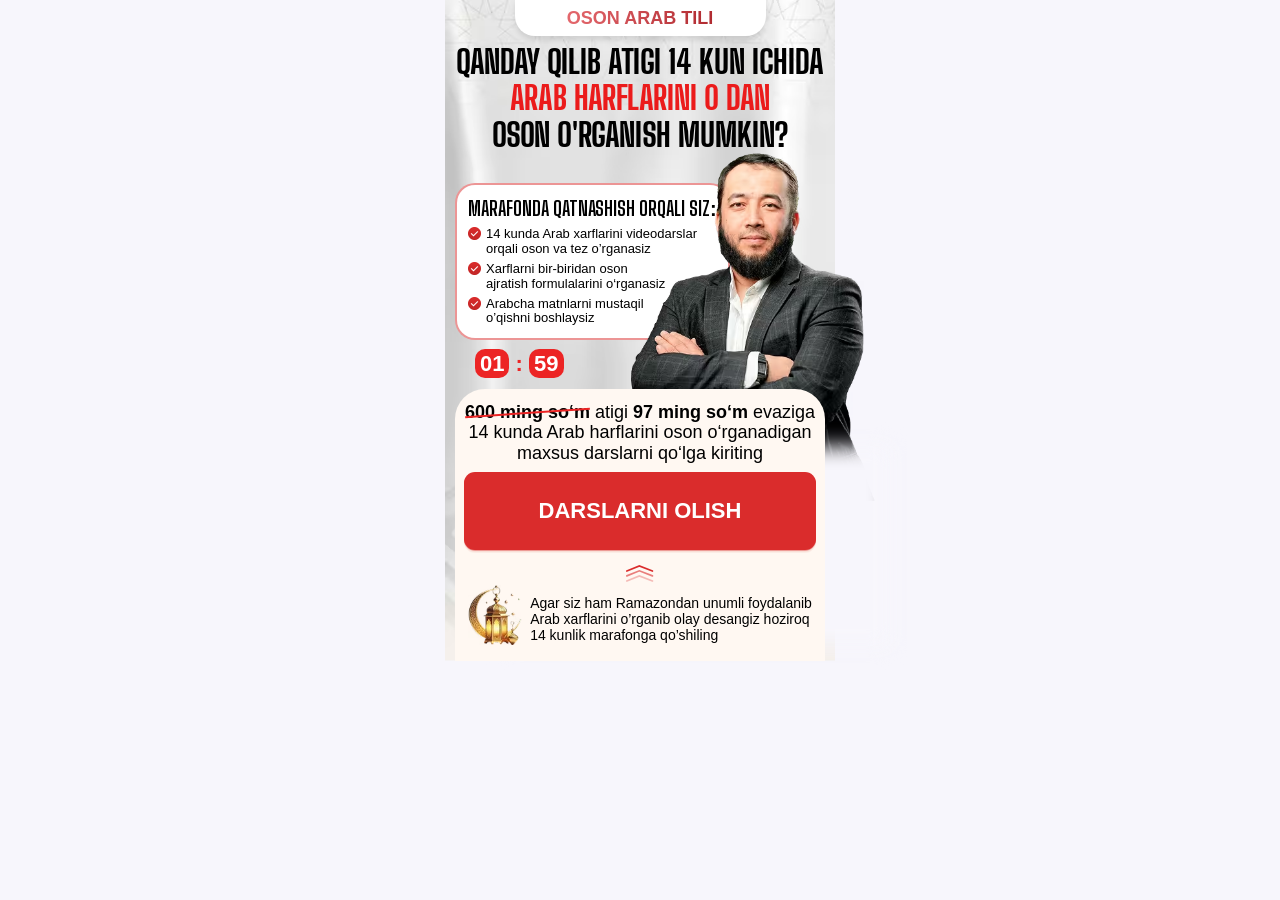
==== index.html @ e91a9e58 "push" ====
<!DOCTYPE html>
<html lang="uz">

<head>
    <meta charset="UTF-8">
    <meta name="viewport" content="width=device-width, initial-scale=1.0">
    <title>Arab tili</title>
    <style>
       * {margin: 0;padding: 0;box-sizing: border-box;}html, body {overflow-x: hidden;}body {background-color: #F7F6FC;}.hero {padding-bottom: 16px;}.hero__container {max-width: 390px;margin: 0 auto;padding: 0 10px;position: relative;background-image: url(./images/bg.avif);background-repeat: no-repeat;background-size: cover;}.hero__top {display: flex;align-items: center;justify-content: center;background-color: white;box-shadow: 0px 4px 5px 0px #0000001A;border-bottom-right-radius: 20px;border-bottom-left-radius: 20px;max-width: 251px;width: 100%;margin-left: auto;margin-right: auto;margin-bottom: 8px;padding: 9px 0;}.hero__top p {font-family: Helvetica, sans-serif;font-weight: 700;font-size: 18px;line-height: 100%;text-align: center;text-transform: uppercase;background: linear-gradient(90deg, #E4686D 0%, #B02A30 100%);-webkit-background-clip: text;-webkit-text-fill-color: transparent;background-clip: text;color: transparent;}.hero__title {font-family: "Big Shoulders Display", sans-serif;font-weight: 800;font-size: clamp(26px, 8vw, 32px);line-height: 114%;text-align: center;text-transform: uppercase;margin-bottom: 30px;}.hero__title span {color: #EB1B1B;}.hero__row {border: 2px solid #DA2C2C80;max-width: 275px;width: 100%;background-color: white;border-radius: 20px;padding: 13px 0 12px 11px;margin-bottom: 11px;}.hero__row-title {font-family: "Big Shoulders Display", sans-serif;font-weight: 700;font-size: clamp(18px, 5.5vw, 20px);line-height: 105%;text-transform: uppercase;margin-bottom: 8px;}.hero__nav {display: flex;flex-direction: column;gap: 5px;}.hero__item {display: flex;align-items: start;gap: 5px;}.hero__item p {font-family: Helvetica, sans-serif;font-weight: 400;font-size: clamp(11px, 3vw, 13px);line-height: 114%;vertical-align: middle;}.timer {font-family: Helvetica, sans-serif;font-weight: 700;font-size: 22px;line-height: 120%;color: white;margin-left: 20px;margin-bottom: 11px;}.timer span {background-color: #EC2424;padding: 2px 5px;border-radius: 10px;}.timer spans {color: #EC2424;border-radius: 3px;}.hero__images {position: absolute;top: 150px;right: -40px;}.gradient {background: linear-gradient(to right, #F7F6FC, #F7F6FC);width: 390px;height: 200px;position: absolute;right: -55px;bottom: 15px;filter: blur(10px);}.hero__box {position: relative;z-index: 2;width: 390;border-top-left-radius: 30px;border-top-right-radius: 30px;background-color: #FFF8F2;padding: 13px 0 16px 0;}.hero__box p {font-family: Helvetica, sans-serif;font-weight: 400;font-size: clamp(15px, 4.3vw, 18px);line-height: 114%;text-align: center;margin-bottom: 9px;}.hero__box p span {font-weight: 700;position: relative;}.hero__box p span::after {content: "";position: absolute;left: 0;top: 50%;width: 100%;height: 1.5px;background: #EC2424;transform: rotate(-4deg);}.hero__btn {width: 100%;background-color: #DA2C2C;box-shadow: 7.36px 7.36px 29.45px 0px #FFFFFF4D inset;box-shadow: -7.36px -7.36px 29.45px 0px #FFFFFF4D inset;box-shadow: 0px 0.74px 0px 0px #DA2C2C80, 0px 2px 0px 0px #F0A69B33, 0px 3px 0px 0px #DA8B7F1A;border: none;cursor: pointer;padding: 28px 0;font-family: Helvetica, sans-serif;font-weight: 700;font-size: clamp(21px, 6vw, 22px);line-height: 100%;text-align: center;text-transform: uppercase;color: white;border-radius: 11px;position: relative;z-index: 1;margin: 0 auto;display: flex;align-items: center;justify-content: center;max-width: clamp(280px, 87vw, 352px);}.hero__arrow {margin-bottom: 3px;margin-top: 15px;margin-left: auto;margin-right: auto;display: flex;}.hero__gift {display: flex;align-items: center;justify-content: center;gap: 8px;}.hero__gift p {font-family: Helvetica, sans-serif;font-weight: 400;font-size: clamp(11.8px, 3.6vw, 14px);line-height: 114%;margin-bottom: -10px;text-align: start;}@media (max-width:400px) {.hero__images {right: -50px;}.hero__row {padding: 10px 0 10px 10px;}}@media (max-width:340px) {.hero__images {right: -71px;top: 139px;}}
    </style>
    <link rel="stylesheet" href="./css/main.css" media="print" onload="this.media='all'" />
    <noscript>
        <link rel="stylesheet" href="./css/main.css" />
    </noscript>
</head>

<body>
    <section class="hero">
        <div class="hero__container">
            <div class="hero__top">
                <p>Oson Arab tili</p>
            </div>

            <h1 class="hero__title">Qanday qilib atigi 14 kun ichida <br>
                <span>arab harflarini 0 dan</span> <br>
                oson o'rganish mumkin?
            </h1>

            <div class="hero__info">
                <div class="hero__row">
                    <h2 class="hero__row-title">Marafonda qatnashish orqali siz:</h2>
                    <ul class="hero__nav">
                        <li class="hero__item">
                            <img src="./images/verfiy.png" loading="lazy" decoding="async" width="13" height="13"
                                alt="verfiy">
                            <p>14 kunda Arab xarflarini videodarslar <br> orqali oson va tez o’rganasiz</p>
                        </li>
                        <li class="hero__item">
                            <img src="./images/verfiy.png" loading="lazy" decoding="async" width="13" height="13"
                                alt="verfiy">
                            <p>Xarflarni bir-biridan oson <br> ajratish formulalarini o‘rganasiz</p>
                        </li>
                        <li class="hero__item">
                            <img src="./images/verfiy.png" loading="lazy" decoding="async" width="13" height="13"
                                alt="verfiy">
                            <p>Arabcha matnlarni mustaqil <br> o’qishni boshlaysiz</p>
                        </li>
                    </ul>
                </div>
                <div class="timer" id="timer">
                    <span id="minutes">02</span>
                    <spans>:</spans>
                    <span id="seconds">00</span>
                </div>

                <img class="hero__images" src="./images/speaker.avif" loading="lazy" decoding="async" width="249"
                    height="356" alt="speaker">

                <div class="gradient"></div>
            </div>

            <div class="hero__box">
                <p><span>600 ming so‘m</span> atigi <b>97 ming so‘m</b> evaziga <br> 14 kunda Arab harflarini oson
                    o‘rganadigan <br> maxsus darslarni qo‘lga kiriting</p>
                <button class="hero__btn registerBtn">Darslarni olish</button>

                <img class="hero__arrow" src="./images/arrow.svg" loading="lazy" decoding="async" width="30" height="17"
                    alt="arrow">

                <div class="hero__gift">
                    <img src="./images/gift.avif" loading="lazy" decoding="async" width="54" height="60" alt="gift">
                    <p>Agar siz ham Ramazondan unumli foydalanib <br> Arab xarflarini o’rganib olay desangiz hoziroq
                        <br> 14 kunlik marafonga qo’shiling
                    </p>
                </div>
            </div>
        </div>
    </section>


    <!-- Modal -->
    <div id="registrationModal" class="homeModal" style="display: none">
        <div class="homeModalOverlay"></div>
        <div class="homeFormContainer">
            <button class="closeButton" id="closeModalBtn" aria-label="Modalni yopish" title="Yopish">
                <svg xmlns="http://www.w3.org/2000/svg" width="16" height="16" viewBox="0 0 12 12" fill="none">
                    <path d="M1 11L11 1M1 1.00001L11 11" stroke="currentColor" stroke-width="1.5"
                        stroke-linecap="round" />
                </svg>
            </button>
            <div class="homeFormTop">
                <h1 class="homeFormTopTitle">
                    Bepul qatnashish uchun ma'lumotlaringizni kiriting!
                </h1>
            </div>
            <form id="registrationForm" name="contact-form">
                <!-- ISM -->
                <div class="HomeFormRow">
                    <label class="HomeFormRowLabel" for="name">Ismingiz:</label>
                    <input class="HomeFormRowInput" type="text" id="name" name="name" placeholder="Ismingizni kiriting"
                        autocomplete="name" />
                    <p class="homeFormErrorText" id="nameError" style="display: none">
                        ❌ Ismingizni kiriting!
                    </p>
                </div>

                <!-- TELEFON -->
                <div class="HomeFormRow">
                    <label class="HomeFormRowLabel" for="phone">Telefon raqamingiz:</label>

                    <div class="phone-input-container">
                        <!-- LEFT: country -->
                        <button type="button" class="selected-country" id="selectedCountry">
                            <span class="selected-flag" id="selectedCountryFlag">🇺🇿</span>

                            <svg id="dropdownIcon" xmlns="http://www.w3.org/2000/svg" width="16" height="16"
                                viewBox="0 0 24 24" fill="none" stroke="currentColor" stroke-width="2"
                                stroke-linecap="round" stroke-linejoin="round">
                                <polyline points="6 9 12 15 18 9"></polyline>
                            </svg>
                            <span class="selected-code" id="selectedCountryCodeText">+998</span>
                        </button>

                        <!-- dropdown -->
                        <div class="country-dropdown" id="countryDropdown" style="display:none"></div>

                        <!-- RIGHT: phone input (number span inside) -->
                        <div class="phone-field">
                            <input class="HomeFormRowInput phone-input" type="tel" id="phone" name="phone"
                                inputmode="numeric" placeholder="88 888 88 88" autocomplete="tel"
                                style="border: none; background-color: transparent;padding-left: 5px;" />
                        </div>
                    </div>

                    <p class="homeFormErrorText" id="phoneError" style="display:none">
                        ❌ Telefon raqam mos emas!
                    </p>
                </div>

                <button type="submit" class="HomeFormBtn" id="submitBtn">
                    DAVOM ETISH
                </button>
            </form>

        </div>
    </div>

    <script defer src="./js/phoneFormatter.js"></script>
    <script defer src="./js/app.js"></script>
</body>

</html>
---- css/main.css ----
@font-face {font-family: Big Shoulders Display;src: url(../font/BigShouldersDisplay-Bold-subset-AZ-09-punct.woff2);font-display: swap;font-weight: 700;}@font-face {font-family: Big Shoulders Display;src: url(../font/BigShouldersDisplay-ExtraBold-subset-v3.woff2);font-display: swap;font-weight: 800;}.homeModal, .homeModalOverlay {position: fixed;top: 0;height: 100vh;width: 100%;left: 0;}.homeModal {z-index: 30;justify-content: center;align-items: center;display: flex;}.homeModalOverlay {background-color: rgba(0, 0, 0, 0.3);backdrop-filter: blur(5px);}.homeFormContainer {position: relative;z-index: 30;background-color: #fff;color: #000;border-radius: 8px;padding: 20px 40px 40px;width: 100%;max-width: 520px;box-shadow: 0 4px 12px rgba(0, 0, 0, 0.1);margin: 0 20px;position: fixed;top: 50%;left: 50%;transform: translate(-50%, -50%);}.homeFormTop {display: flex;justify-content: space-between;}.homeFormTopTitle {font-family: Inter, sans-serif;font-size: clamp(21px, 6.6vw, 24px);margin: 0 0 20px;color: #000;font-weight: 600;text-align: center;margin-left: auto;margin-right: auto;}.closeButton {background: 0 0;border: none;cursor: pointer;padding: 4px;justify-content: center;align-items: center;display: flex;position: absolute;top: 20px;right: 20px;color: #000;}.homeFormErrorText {color: #e53e3e;margin-bottom: 12px;font-size: 14px;font-family: system-ui, -apple-system, BlinkMacSystemFont, "Segoe UI", sans-serif;padding-top: 5px;padding-bottom: 5px;}.HomeFormRowInput, .HomeFormRowLabel {font-family: system-ui, -apple-system, BlinkMacSystemFont, "Segoe UI", sans-serif;font-size: 18px;}.HomeFormRow {margin-bottom: 20px;}.HomeFormRowLabel {display: block;margin-bottom: 6px;color: #000;}.HomeFormRowInput {width: 100%;padding: 10px 16px;border: 1px solid #c9c9c9;min-height: 48px;background-color: #f3f7f8;border-radius: 6px;font-weight: 400;outline: 0;height: 50px;transition: border-color 0.2s;}.HomeFormRowInput:focus {border-color: #DA2C2C;}.HomeFormRowInput::placeholder {color: #aaa;}.HomeFormBtn {font-family: sans-serif;height: 60px;width: 100%;cursor: pointer;border-radius: 10px;transition: 0.3s;background-color: #DA2C2C;font-weight: 700;font-size: 28px;color: white;text-transform: uppercase;border: none;position: relative;display: flex;align-items: center;justify-content: center;}.phone-input-container {display: flex;align-items: center;position: relative;border: 1px solid #c9c9c9;background-color: transparent;border-radius: 6px;}.phone-input-container:focus {border-color: #e71f1f;}.selected-code {display: flex;margin-left: 10px;}.country-selector {position: relative;margin-right: 10px;}.selected-country {display: flex;align-items: center;padding: 10px;padding-right: 0;border-radius: 6px;cursor: pointer;min-height: 50px;font-family: sans-serif !important;font-size: 18px;font-weight: 400 !important;min-width: max-content;border: none;background-color: transparent;}.country-dropdown {position: absolute;top: 110%;left: 0;width: 100%;background-color: #fff;border: 1px solid #c9c9c9;border-radius: 6px;box-shadow: 0 4px 12px rgba(0, 0, 0, 0.1);z-index: 40;max-height: 200px;overflow-y: auto;font-family: sans-serif !important;font-weight: 400 !important;}.country-option {display: flex;justify-content: space-between;align-items: center;padding: 10px;cursor: pointer;font-family: sans-serif;font-weight: 400 !important;}.country-option:hover {background-color: #f3f7f8;}.country-option.selected {background-color: #e6f0fa;}@media screen and (max-width: 768px) {.homeFormContainer {max-width: 100%;padding: 80px 20px 20px;margin: 0;border-radius: 6px;height: 100vh;}.homeFormTopTitle {text-align: center;max-width: 408px;margin-left: auto;margin-right: auto;font-weight: 700;margin-bottom: 15px;}.homeFormTop {flex-direction: column;align-items: flex-start;}.closeButton {width: 100%;height: 50px;background-color: #000;color: #fff;padding-right: 20px;top: 0;left: 0;justify-content: end;}.homeFormErrorText {font-size: 12px;margin-bottom: 8px;}.HomeFormRowLabel {margin-bottom: 6px;}.HomeFormRowInput {padding: 0 12px;min-height: 40px;background-color: transparent;}.HomeFormRowInput::placeholder {color: #a3a3a3;}.HomeFormBtn {font-size: 18px;font-weight: 700;margin-top: 24px;}}@media screen and (max-width: 480px) {.homeFormContainer {max-width: 100%;padding: 80px 20px 20px;margin: 0;border-radius: 6px;height: 100vh;}.homeFormTopTitle {text-align: center;margin: 0 auto 15px;}.homeFormErrorText {font-size: 12px;margin-bottom: 8px;}.HomeFormRowLabel {margin-bottom: 6px;}.HomeFormRowInput {padding: 0 12px;min-height: 40px;background-color: transparent;border-radius: 10px;}.HomeFormRowInput::placeholder {color: #a3a3a3;}.HomeFormBtn {font-size: 16px;padding: 10px 0;margin-top: 24px;height: 50px;}}
---- css/main.css ----
@font-face {font-family: Big Shoulders Display;src: url(../font/BigShouldersDisplay-Bold-subset-AZ-09-punct.woff2);font-display: swap;font-weight: 700;}@font-face {font-family: Big Shoulders Display;src: url(../font/BigShouldersDisplay-ExtraBold-subset-v3.woff2);font-display: swap;font-weight: 800;}.homeModal, .homeModalOverlay {position: fixed;top: 0;height: 100vh;width: 100%;left: 0;}.homeModal {z-index: 30;justify-content: center;align-items: center;display: flex;}.homeModalOverlay {background-color: rgba(0, 0, 0, 0.3);backdrop-filter: blur(5px);}.homeFormContainer {position: relative;z-index: 30;background-color: #fff;color: #000;border-radius: 8px;padding: 20px 40px 40px;width: 100%;max-width: 520px;box-shadow: 0 4px 12px rgba(0, 0, 0, 0.1);margin: 0 20px;position: fixed;top: 50%;left: 50%;transform: translate(-50%, -50%);}.homeFormTop {display: flex;justify-content: space-between;}.homeFormTopTitle {font-family: Inter, sans-serif;font-size: clamp(21px, 6.6vw, 24px);margin: 0 0 20px;color: #000;font-weight: 600;text-align: center;margin-left: auto;margin-right: auto;}.closeButton {background: 0 0;border: none;cursor: pointer;padding: 4px;justify-content: center;align-items: center;display: flex;position: absolute;top: 20px;right: 20px;color: #000;}.homeFormErrorText {color: #e53e3e;margin-bottom: 12px;font-size: 14px;font-family: system-ui, -apple-system, BlinkMacSystemFont, "Segoe UI", sans-serif;padding-top: 5px;padding-bottom: 5px;}.HomeFormRowInput, .HomeFormRowLabel {font-family: system-ui, -apple-system, BlinkMacSystemFont, "Segoe UI", sans-serif;font-size: 18px;}.HomeFormRow {margin-bottom: 20px;}.HomeFormRowLabel {display: block;margin-bottom: 6px;color: #000;}.HomeFormRowInput {width: 100%;padding: 10px 16px;border: 1px solid #c9c9c9;min-height: 48px;background-color: #f3f7f8;border-radius: 6px;font-weight: 400;outline: 0;height: 50px;transition: border-color 0.2s;}.HomeFormRowInput:focus {border-color: #DA2C2C;}.HomeFormRowInput::placeholder {color: #aaa;}.HomeFormBtn {font-family: sans-serif;height: 60px;width: 100%;cursor: pointer;border-radius: 10px;transition: 0.3s;background-color: #DA2C2C;font-weight: 700;font-size: 28px;color: white;text-transform: uppercase;border: none;position: relative;display: flex;align-items: center;justify-content: center;}.phone-input-container {display: flex;align-items: center;position: relative;border: 1px solid #c9c9c9;background-color: transparent;border-radius: 6px;}.phone-input-container:focus {border-color: #e71f1f;}.selected-code {display: flex;margin-left: 10px;}.country-selector {position: relative;margin-right: 10px;}.selected-country {display: flex;align-items: center;padding: 10px;padding-right: 0;border-radius: 6px;cursor: pointer;min-height: 50px;font-family: sans-serif !important;font-size: 18px;font-weight: 400 !important;min-width: max-content;border: none;background-color: transparent;}.country-dropdown {position: absolute;top: 110%;left: 0;width: 100%;background-color: #fff;border: 1px solid #c9c9c9;border-radius: 6px;box-shadow: 0 4px 12px rgba(0, 0, 0, 0.1);z-index: 40;max-height: 200px;overflow-y: auto;font-family: sans-serif !important;font-weight: 400 !important;}.country-option {display: flex;justify-content: space-between;align-items: center;padding: 10px;cursor: pointer;font-family: sans-serif;font-weight: 400 !important;}.country-option:hover {background-color: #f3f7f8;}.country-option.selected {background-color: #e6f0fa;}@media screen and (max-width: 768px) {.homeFormContainer {max-width: 100%;padding: 80px 20px 20px;margin: 0;border-radius: 6px;height: 100vh;}.homeFormTopTitle {text-align: center;max-width: 408px;margin-left: auto;margin-right: auto;font-weight: 700;margin-bottom: 15px;}.homeFormTop {flex-direction: column;align-items: flex-start;}.closeButton {width: 100%;height: 50px;background-color: #000;color: #fff;padding-right: 20px;top: 0;left: 0;justify-content: end;}.homeFormErrorText {font-size: 12px;margin-bottom: 8px;}.HomeFormRowLabel {margin-bottom: 6px;}.HomeFormRowInput {padding: 0 12px;min-height: 40px;background-color: transparent;}.HomeFormRowInput::placeholder {color: #a3a3a3;}.HomeFormBtn {font-size: 18px;font-weight: 700;margin-top: 24px;}}@media screen and (max-width: 480px) {.homeFormContainer {max-width: 100%;padding: 80px 20px 20px;margin: 0;border-radius: 6px;height: 100vh;}.homeFormTopTitle {text-align: center;margin: 0 auto 15px;}.homeFormErrorText {font-size: 12px;margin-bottom: 8px;}.HomeFormRowLabel {margin-bottom: 6px;}.HomeFormRowInput {padding: 0 12px;min-height: 40px;background-color: transparent;border-radius: 10px;}.HomeFormRowInput::placeholder {color: #a3a3a3;}.HomeFormBtn {font-size: 16px;padding: 10px 0;margin-top: 24px;height: 50px;}}
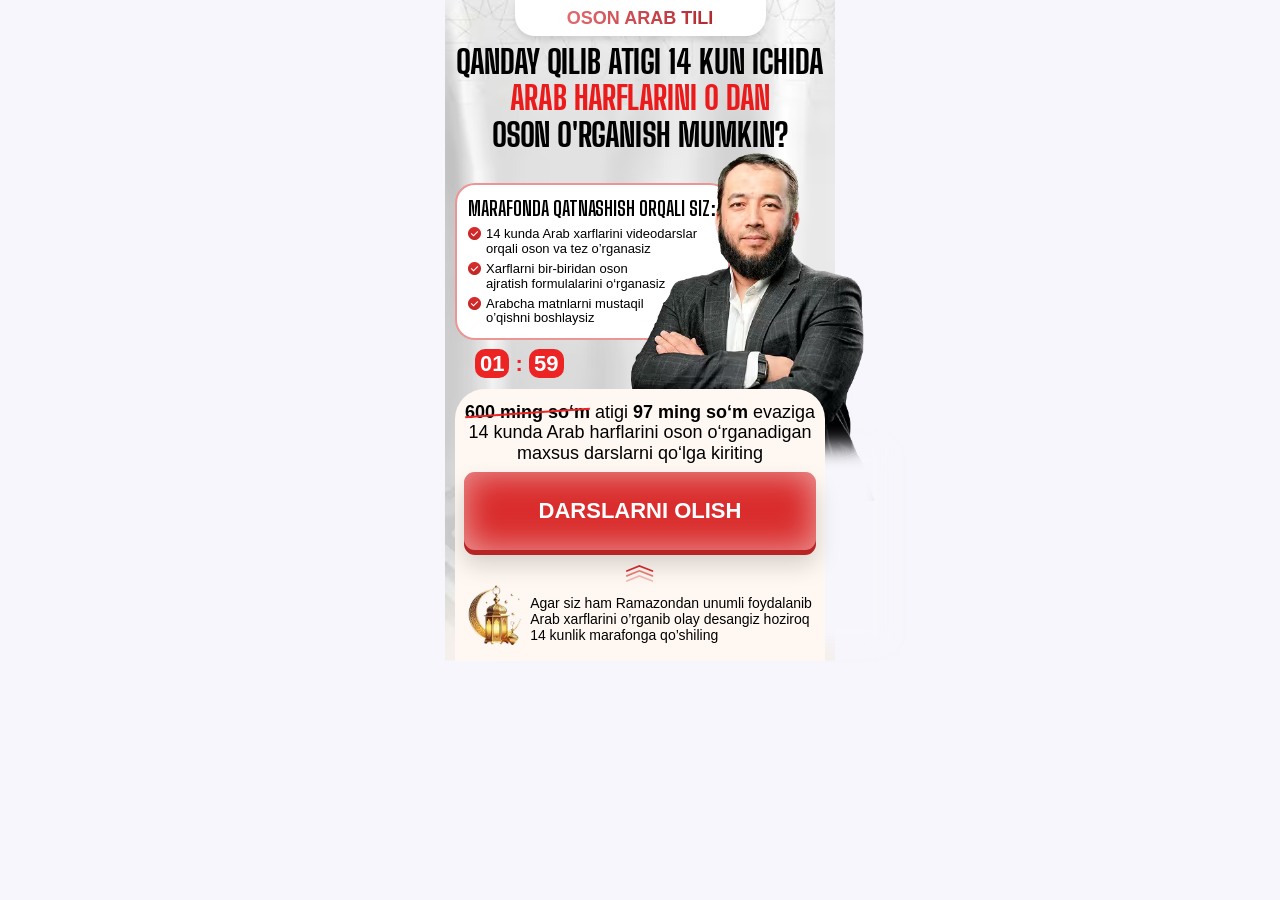
==== commit 30301b13: "push" ====
--- a/index.html
+++ b/index.html
@@ -6,7 +6,7 @@
     <meta name="viewport" content="width=device-width, initial-scale=1.0">
     <title>Arab tili</title>
     <style>
-       * {margin: 0;padding: 0;box-sizing: border-box;}html, body {overflow-x: hidden;}body {background-color: #F7F6FC;}.hero {padding-bottom: 16px;}.hero__container {max-width: 390px;margin: 0 auto;padding: 0 10px;position: relative;background-image: url(./images/bg.avif);background-repeat: no-repeat;background-size: cover;}.hero__top {display: flex;align-items: center;justify-content: center;background-color: white;box-shadow: 0px 4px 5px 0px #0000001A;border-bottom-right-radius: 20px;border-bottom-left-radius: 20px;max-width: 251px;width: 100%;margin-left: auto;margin-right: auto;margin-bottom: 8px;padding: 9px 0;}.hero__top p {font-family: Helvetica, sans-serif;font-weight: 700;font-size: 18px;line-height: 100%;text-align: center;text-transform: uppercase;background: linear-gradient(90deg, #E4686D 0%, #B02A30 100%);-webkit-background-clip: text;-webkit-text-fill-color: transparent;background-clip: text;color: transparent;}.hero__title {font-family: "Big Shoulders Display", sans-serif;font-weight: 800;font-size: clamp(26px, 8vw, 32px);line-height: 114%;text-align: center;text-transform: uppercase;margin-bottom: 30px;}.hero__title span {color: #EB1B1B;}.hero__row {border: 2px solid #DA2C2C80;max-width: 275px;width: 100%;background-color: white;border-radius: 20px;padding: 13px 0 12px 11px;margin-bottom: 11px;}.hero__row-title {font-family: "Big Shoulders Display", sans-serif;font-weight: 700;font-size: clamp(18px, 5.5vw, 20px);line-height: 105%;text-transform: uppercase;margin-bottom: 8px;}.hero__nav {display: flex;flex-direction: column;gap: 5px;}.hero__item {display: flex;align-items: start;gap: 5px;}.hero__item p {font-family: Helvetica, sans-serif;font-weight: 400;font-size: clamp(11px, 3vw, 13px);line-height: 114%;vertical-align: middle;}.timer {font-family: Helvetica, sans-serif;font-weight: 700;font-size: 22px;line-height: 120%;color: white;margin-left: 20px;margin-bottom: 11px;}.timer span {background-color: #EC2424;padding: 2px 5px;border-radius: 10px;}.timer spans {color: #EC2424;border-radius: 3px;}.hero__images {position: absolute;top: 150px;right: -40px;}.gradient {background: linear-gradient(to right, #F7F6FC, #F7F6FC);width: 390px;height: 200px;position: absolute;right: -55px;bottom: 15px;filter: blur(10px);}.hero__box {position: relative;z-index: 2;width: 390;border-top-left-radius: 30px;border-top-right-radius: 30px;background-color: #FFF8F2;padding: 13px 0 16px 0;}.hero__box p {font-family: Helvetica, sans-serif;font-weight: 400;font-size: clamp(15px, 4.3vw, 18px);line-height: 114%;text-align: center;margin-bottom: 9px;}.hero__box p span {font-weight: 700;position: relative;}.hero__box p span::after {content: "";position: absolute;left: 0;top: 50%;width: 100%;height: 1.5px;background: #EC2424;transform: rotate(-4deg);}.hero__btn {width: 100%;background-color: #DA2C2C;box-shadow: 7.36px 7.36px 29.45px 0px #FFFFFF4D inset;box-shadow: -7.36px -7.36px 29.45px 0px #FFFFFF4D inset;box-shadow: 0px 0.74px 0px 0px #DA2C2C80, 0px 2px 0px 0px #F0A69B33, 0px 3px 0px 0px #DA8B7F1A;border: none;cursor: pointer;padding: 28px 0;font-family: Helvetica, sans-serif;font-weight: 700;font-size: clamp(21px, 6vw, 22px);line-height: 100%;text-align: center;text-transform: uppercase;color: white;border-radius: 11px;position: relative;z-index: 1;margin: 0 auto;display: flex;align-items: center;justify-content: center;max-width: clamp(280px, 87vw, 352px);}.hero__arrow {margin-bottom: 3px;margin-top: 15px;margin-left: auto;margin-right: auto;display: flex;}.hero__gift {display: flex;align-items: center;justify-content: center;gap: 8px;}.hero__gift p {font-family: Helvetica, sans-serif;font-weight: 400;font-size: clamp(11.8px, 3.6vw, 14px);line-height: 114%;margin-bottom: -10px;text-align: start;}@media (max-width:400px) {.hero__images {right: -50px;}.hero__row {padding: 10px 0 10px 10px;}}@media (max-width:340px) {.hero__images {right: -71px;top: 139px;}}
+ * {margin: 0;padding: 0;box-sizing: border-box;}html, body {overflow-x: hidden;}body {background-color: #F7F6FC;}.hero {padding-bottom: 16px;}.hero__container {max-width: 390px;margin: 0 auto;padding: 0 10px;position: relative;background-image: url(./images/bg.avif);background-repeat: no-repeat;background-size: cover;}.hero__top {display: flex;align-items: center;justify-content: center;background-color: white;box-shadow: 0px 4px 5px 0px #0000001A;border-bottom-right-radius: 20px;border-bottom-left-radius: 20px;max-width: 251px;width: 100%;margin-left: auto;margin-right: auto;margin-bottom: 8px;padding: 9px 0;}.hero__top p {font-family: Helvetica, sans-serif;font-weight: 700;font-size: 18px;line-height: 100%;text-align: center;text-transform: uppercase;background: linear-gradient(90deg, #E4686D 0%, #B02A30 100%);-webkit-background-clip: text;-webkit-text-fill-color: transparent;background-clip: text;color: transparent;}.hero__title {font-family: "Big Shoulders Display", sans-serif;font-weight: 800;font-size: clamp(26px, 8vw, 32px);line-height: 114%;text-align: center;text-transform: uppercase;margin-bottom: 30px;}.hero__title span {color: #EB1B1B;}.hero__row {border: 2px solid #DA2C2C80;max-width: 275px;width: 100%;background-color: white;border-radius: 20px;padding: 13px 0 12px 11px;margin-bottom: 11px;}.hero__row-title {font-family: "Big Shoulders Display", sans-serif;font-weight: 700;font-size: clamp(18px, 5.5vw, 20px);line-height: 105%;text-transform: uppercase;margin-bottom: 8px;}.hero__nav {display: flex;flex-direction: column;gap: 5px;}.hero__item {display: flex;align-items: start;gap: 5px;}.hero__item p {font-family: Helvetica, sans-serif;font-weight: 400;font-size: clamp(11px, 3vw, 13px);line-height: 114%;vertical-align: middle;}.timer {font-family: Helvetica, sans-serif;font-weight: 700;font-size: 22px;line-height: 120%;color: white;margin-left: 20px;margin-bottom: 11px;}.timer span {background-color: #EC2424;padding: 2px 5px;border-radius: 10px;}.timer spans {color: #EC2424;border-radius: 3px;}.hero__images {position: absolute;top: 150px;right: -40px;}.gradient {background: linear-gradient(to right, #F7F6FC, #F7F6FC);width: 390px;height: 200px;position: absolute;right: -55px;bottom: 15px;filter: blur(10px);}.hero__box {position: relative;z-index: 2;width: 390;border-top-left-radius: 30px;border-top-right-radius: 30px;background-color: #FFF8F2;padding: 13px 0 16px 0;}.hero__box p {font-family: Helvetica, sans-serif;font-weight: 400;font-size: clamp(15px, 4.3vw, 18px);line-height: 114%;text-align: center;margin-bottom: 9px;}.hero__box p span {font-weight: 700;position: relative;}.hero__box p span::after {content: "";position: absolute;left: 0;top: 50%;width: 100%;height: 1.5px;background: #EC2424;transform: rotate(-4deg);}.hero__btn {width: 100%;background-color: #DA2C2C;box-shadow: 7.36px 7.36px 29.45px 0px #FFFFFF4D inset, -7.36px -7.36px 29.45px 0px #FFFFFF4D inset, 0px 5px 0px 0px #B82424, 0px 14px 25px rgba(0, 0, 0, .18);border: none;cursor: pointer;padding: 28px 0;font-family: Helvetica, sans-serif;font-weight: 700;text-decoration: none;font-size: clamp(21px, 6vw, 22px);line-height: 100%;text-align: center;text-transform: uppercase;color: white;border-radius: 11px;position: relative;z-index: 1;margin: 0 auto;display: flex;align-items: center;justify-content: center;max-width: clamp(280px, 87vw, 352px);}.hero__arrow {margin-bottom: 3px;margin-top: 15px;margin-left: auto;margin-right: auto;display: flex;}.hero__gift {display: flex;align-items: center;justify-content: center;gap: 8px;}.hero__gift p {font-family: Helvetica, sans-serif;font-weight: 400;font-size: clamp(11.8px, 3.6vw, 14px);line-height: 114%;margin-bottom: -10px;text-align: start;}@media (max-width:400px) {.hero__images {right: -50px;}.hero__row {padding: 10px 0 10px 10px;}}@media (max-width:340px) {.hero__images {right: -71px;top: 139px;}}
     </style>
     <link rel="stylesheet" href="./css/main.css" media="print" onload="this.media='all'" />
     <noscript>
@@ -62,7 +62,9 @@
             <div class="hero__box">
                 <p><span>600 ming so‘m</span> atigi <b>97 ming so‘m</b> evaziga <br> 14 kunda Arab harflarini oson
                     o‘rganadigan <br> maxsus darslarni qo‘lga kiriting</p>
-                <button class="hero__btn registerBtn">Darslarni olish</button>
+                <a class="hero__btn registerBtn" href="https://t.me/arab_til_marafon">
+                    Darslarni olish
+                </a>
 
                 <img class="hero__arrow" src="./images/arrow.svg" loading="lazy" decoding="async" width="30" height="17"
                     alt="arrow">
@@ -78,74 +80,6 @@
     </section>
 
 
-    <!-- Modal -->
-    <div id="registrationModal" class="homeModal" style="display: none">
-        <div class="homeModalOverlay"></div>
-        <div class="homeFormContainer">
-            <button class="closeButton" id="closeModalBtn" aria-label="Modalni yopish" title="Yopish">
-                <svg xmlns="http://www.w3.org/2000/svg" width="16" height="16" viewBox="0 0 12 12" fill="none">
-                    <path d="M1 11L11 1M1 1.00001L11 11" stroke="currentColor" stroke-width="1.5"
-                        stroke-linecap="round" />
-                </svg>
-            </button>
-            <div class="homeFormTop">
-                <h1 class="homeFormTopTitle">
-                    Bepul qatnashish uchun ma'lumotlaringizni kiriting!
-                </h1>
-            </div>
-            <form id="registrationForm" name="contact-form">
-                <!-- ISM -->
-                <div class="HomeFormRow">
-                    <label class="HomeFormRowLabel" for="name">Ismingiz:</label>
-                    <input class="HomeFormRowInput" type="text" id="name" name="name" placeholder="Ismingizni kiriting"
-                        autocomplete="name" />
-                    <p class="homeFormErrorText" id="nameError" style="display: none">
-                        ❌ Ismingizni kiriting!
-                    </p>
-                </div>
-
-                <!-- TELEFON -->
-                <div class="HomeFormRow">
-                    <label class="HomeFormRowLabel" for="phone">Telefon raqamingiz:</label>
-
-                    <div class="phone-input-container">
-                        <!-- LEFT: country -->
-                        <button type="button" class="selected-country" id="selectedCountry">
-                            <span class="selected-flag" id="selectedCountryFlag">🇺🇿</span>
-
-                            <svg id="dropdownIcon" xmlns="http://www.w3.org/2000/svg" width="16" height="16"
-                                viewBox="0 0 24 24" fill="none" stroke="currentColor" stroke-width="2"
-                                stroke-linecap="round" stroke-linejoin="round">
-                                <polyline points="6 9 12 15 18 9"></polyline>
-                            </svg>
-                            <span class="selected-code" id="selectedCountryCodeText">+998</span>
-                        </button>
-
-                        <!-- dropdown -->
-                        <div class="country-dropdown" id="countryDropdown" style="display:none"></div>
-
-                        <!-- RIGHT: phone input (number span inside) -->
-                        <div class="phone-field">
-                            <input class="HomeFormRowInput phone-input" type="tel" id="phone" name="phone"
-                                inputmode="numeric" placeholder="88 888 88 88" autocomplete="tel"
-                                style="border: none; background-color: transparent;padding-left: 5px;" />
-                        </div>
-                    </div>
-
-                    <p class="homeFormErrorText" id="phoneError" style="display:none">
-                        ❌ Telefon raqam mos emas!
-                    </p>
-                </div>
-
-                <button type="submit" class="HomeFormBtn" id="submitBtn">
-                    DAVOM ETISH
-                </button>
-            </form>
-
-        </div>
-    </div>
-
-    <script defer src="./js/phoneFormatter.js"></script>
     <script defer src="./js/app.js"></script>
 </body>
 
--- a/css/main.css
+++ b/css/main.css
@@ -1 +1 @@
-@font-face {font-family: Big Shoulders Display;src: url(../font/BigShouldersDisplay-Bold-subset-AZ-09-punct.woff2);font-display: swap;font-weight: 700;}@font-face {font-family: Big Shoulders Display;src: url(../font/BigShouldersDisplay-ExtraBold-subset-v3.woff2);font-display: swap;font-weight: 800;}.homeModal, .homeModalOverlay {position: fixed;top: 0;height: 100vh;width: 100%;left: 0;}.homeModal {z-index: 30;justify-content: center;align-items: center;display: flex;}.homeModalOverlay {background-color: rgba(0, 0, 0, 0.3);backdrop-filter: blur(5px);}.homeFormContainer {position: relative;z-index: 30;background-color: #fff;color: #000;border-radius: 8px;padding: 20px 40px 40px;width: 100%;max-width: 520px;box-shadow: 0 4px 12px rgba(0, 0, 0, 0.1);margin: 0 20px;position: fixed;top: 50%;left: 50%;transform: translate(-50%, -50%);}.homeFormTop {display: flex;justify-content: space-between;}.homeFormTopTitle {font-family: Inter, sans-serif;font-size: clamp(21px, 6.6vw, 24px);margin: 0 0 20px;color: #000;font-weight: 600;text-align: center;margin-left: auto;margin-right: auto;}.closeButton {background: 0 0;border: none;cursor: pointer;padding: 4px;justify-content: center;align-items: center;display: flex;position: absolute;top: 20px;right: 20px;color: #000;}.homeFormErrorText {color: #e53e3e;margin-bottom: 12px;font-size: 14px;font-family: system-ui, -apple-system, BlinkMacSystemFont, "Segoe UI", sans-serif;padding-top: 5px;padding-bottom: 5px;}.HomeFormRowInput, .HomeFormRowLabel {font-family: system-ui, -apple-system, BlinkMacSystemFont, "Segoe UI", sans-serif;font-size: 18px;}.HomeFormRow {margin-bottom: 20px;}.HomeFormRowLabel {display: block;margin-bottom: 6px;color: #000;}.HomeFormRowInput {width: 100%;padding: 10px 16px;border: 1px solid #c9c9c9;min-height: 48px;background-color: #f3f7f8;border-radius: 6px;font-weight: 400;outline: 0;height: 50px;transition: border-color 0.2s;}.HomeFormRowInput:focus {border-color: #DA2C2C;}.HomeFormRowInput::placeholder {color: #aaa;}.HomeFormBtn {font-family: sans-serif;height: 60px;width: 100%;cursor: pointer;border-radius: 10px;transition: 0.3s;background-color: #DA2C2C;font-weight: 700;font-size: 28px;color: white;text-transform: uppercase;border: none;position: relative;display: flex;align-items: center;justify-content: center;}.phone-input-container {display: flex;align-items: center;position: relative;border: 1px solid #c9c9c9;background-color: transparent;border-radius: 6px;}.phone-input-container:focus {border-color: #e71f1f;}.selected-code {display: flex;margin-left: 10px;}.country-selector {position: relative;margin-right: 10px;}.selected-country {display: flex;align-items: center;padding: 10px;padding-right: 0;border-radius: 6px;cursor: pointer;min-height: 50px;font-family: sans-serif !important;font-size: 18px;font-weight: 400 !important;min-width: max-content;border: none;background-color: transparent;}.country-dropdown {position: absolute;top: 110%;left: 0;width: 100%;background-color: #fff;border: 1px solid #c9c9c9;border-radius: 6px;box-shadow: 0 4px 12px rgba(0, 0, 0, 0.1);z-index: 40;max-height: 200px;overflow-y: auto;font-family: sans-serif !important;font-weight: 400 !important;}.country-option {display: flex;justify-content: space-between;align-items: center;padding: 10px;cursor: pointer;font-family: sans-serif;font-weight: 400 !important;}.country-option:hover {background-color: #f3f7f8;}.country-option.selected {background-color: #e6f0fa;}@media screen and (max-width: 768px) {.homeFormContainer {max-width: 100%;padding: 80px 20px 20px;margin: 0;border-radius: 6px;height: 100vh;}.homeFormTopTitle {text-align: center;max-width: 408px;margin-left: auto;margin-right: auto;font-weight: 700;margin-bottom: 15px;}.homeFormTop {flex-direction: column;align-items: flex-start;}.closeButton {width: 100%;height: 50px;background-color: #000;color: #fff;padding-right: 20px;top: 0;left: 0;justify-content: end;}.homeFormErrorText {font-size: 12px;margin-bottom: 8px;}.HomeFormRowLabel {margin-bottom: 6px;}.HomeFormRowInput {padding: 0 12px;min-height: 40px;background-color: transparent;}.HomeFormRowInput::placeholder {color: #a3a3a3;}.HomeFormBtn {font-size: 18px;font-weight: 700;margin-top: 24px;}}@media screen and (max-width: 480px) {.homeFormContainer {max-width: 100%;padding: 80px 20px 20px;margin: 0;border-radius: 6px;height: 100vh;}.homeFormTopTitle {text-align: center;margin: 0 auto 15px;}.homeFormErrorText {font-size: 12px;margin-bottom: 8px;}.HomeFormRowLabel {margin-bottom: 6px;}.HomeFormRowInput {padding: 0 12px;min-height: 40px;background-color: transparent;border-radius: 10px;}.HomeFormRowInput::placeholder {color: #a3a3a3;}.HomeFormBtn {font-size: 16px;padding: 10px 0;margin-top: 24px;height: 50px;}}+@font-face {font-family: Big Shoulders Display;src: url(../font/BigShouldersDisplay-Bold-subset-AZ-09-punct.woff2);font-display: swap;font-weight: 700;}@font-face {font-family: Big Shoulders Display;src: url(../font/BigShouldersDisplay-ExtraBold-subset-v3.woff2);font-display: swap;font-weight: 800;}
--- a/css/main.css
+++ b/css/main.css
@@ -1 +1 @@
-@font-face {font-family: Big Shoulders Display;src: url(../font/BigShouldersDisplay-Bold-subset-AZ-09-punct.woff2);font-display: swap;font-weight: 700;}@font-face {font-family: Big Shoulders Display;src: url(../font/BigShouldersDisplay-ExtraBold-subset-v3.woff2);font-display: swap;font-weight: 800;}.homeModal, .homeModalOverlay {position: fixed;top: 0;height: 100vh;width: 100%;left: 0;}.homeModal {z-index: 30;justify-content: center;align-items: center;display: flex;}.homeModalOverlay {background-color: rgba(0, 0, 0, 0.3);backdrop-filter: blur(5px);}.homeFormContainer {position: relative;z-index: 30;background-color: #fff;color: #000;border-radius: 8px;padding: 20px 40px 40px;width: 100%;max-width: 520px;box-shadow: 0 4px 12px rgba(0, 0, 0, 0.1);margin: 0 20px;position: fixed;top: 50%;left: 50%;transform: translate(-50%, -50%);}.homeFormTop {display: flex;justify-content: space-between;}.homeFormTopTitle {font-family: Inter, sans-serif;font-size: clamp(21px, 6.6vw, 24px);margin: 0 0 20px;color: #000;font-weight: 600;text-align: center;margin-left: auto;margin-right: auto;}.closeButton {background: 0 0;border: none;cursor: pointer;padding: 4px;justify-content: center;align-items: center;display: flex;position: absolute;top: 20px;right: 20px;color: #000;}.homeFormErrorText {color: #e53e3e;margin-bottom: 12px;font-size: 14px;font-family: system-ui, -apple-system, BlinkMacSystemFont, "Segoe UI", sans-serif;padding-top: 5px;padding-bottom: 5px;}.HomeFormRowInput, .HomeFormRowLabel {font-family: system-ui, -apple-system, BlinkMacSystemFont, "Segoe UI", sans-serif;font-size: 18px;}.HomeFormRow {margin-bottom: 20px;}.HomeFormRowLabel {display: block;margin-bottom: 6px;color: #000;}.HomeFormRowInput {width: 100%;padding: 10px 16px;border: 1px solid #c9c9c9;min-height: 48px;background-color: #f3f7f8;border-radius: 6px;font-weight: 400;outline: 0;height: 50px;transition: border-color 0.2s;}.HomeFormRowInput:focus {border-color: #DA2C2C;}.HomeFormRowInput::placeholder {color: #aaa;}.HomeFormBtn {font-family: sans-serif;height: 60px;width: 100%;cursor: pointer;border-radius: 10px;transition: 0.3s;background-color: #DA2C2C;font-weight: 700;font-size: 28px;color: white;text-transform: uppercase;border: none;position: relative;display: flex;align-items: center;justify-content: center;}.phone-input-container {display: flex;align-items: center;position: relative;border: 1px solid #c9c9c9;background-color: transparent;border-radius: 6px;}.phone-input-container:focus {border-color: #e71f1f;}.selected-code {display: flex;margin-left: 10px;}.country-selector {position: relative;margin-right: 10px;}.selected-country {display: flex;align-items: center;padding: 10px;padding-right: 0;border-radius: 6px;cursor: pointer;min-height: 50px;font-family: sans-serif !important;font-size: 18px;font-weight: 400 !important;min-width: max-content;border: none;background-color: transparent;}.country-dropdown {position: absolute;top: 110%;left: 0;width: 100%;background-color: #fff;border: 1px solid #c9c9c9;border-radius: 6px;box-shadow: 0 4px 12px rgba(0, 0, 0, 0.1);z-index: 40;max-height: 200px;overflow-y: auto;font-family: sans-serif !important;font-weight: 400 !important;}.country-option {display: flex;justify-content: space-between;align-items: center;padding: 10px;cursor: pointer;font-family: sans-serif;font-weight: 400 !important;}.country-option:hover {background-color: #f3f7f8;}.country-option.selected {background-color: #e6f0fa;}@media screen and (max-width: 768px) {.homeFormContainer {max-width: 100%;padding: 80px 20px 20px;margin: 0;border-radius: 6px;height: 100vh;}.homeFormTopTitle {text-align: center;max-width: 408px;margin-left: auto;margin-right: auto;font-weight: 700;margin-bottom: 15px;}.homeFormTop {flex-direction: column;align-items: flex-start;}.closeButton {width: 100%;height: 50px;background-color: #000;color: #fff;padding-right: 20px;top: 0;left: 0;justify-content: end;}.homeFormErrorText {font-size: 12px;margin-bottom: 8px;}.HomeFormRowLabel {margin-bottom: 6px;}.HomeFormRowInput {padding: 0 12px;min-height: 40px;background-color: transparent;}.HomeFormRowInput::placeholder {color: #a3a3a3;}.HomeFormBtn {font-size: 18px;font-weight: 700;margin-top: 24px;}}@media screen and (max-width: 480px) {.homeFormContainer {max-width: 100%;padding: 80px 20px 20px;margin: 0;border-radius: 6px;height: 100vh;}.homeFormTopTitle {text-align: center;margin: 0 auto 15px;}.homeFormErrorText {font-size: 12px;margin-bottom: 8px;}.HomeFormRowLabel {margin-bottom: 6px;}.HomeFormRowInput {padding: 0 12px;min-height: 40px;background-color: transparent;border-radius: 10px;}.HomeFormRowInput::placeholder {color: #a3a3a3;}.HomeFormBtn {font-size: 16px;padding: 10px 0;margin-top: 24px;height: 50px;}}+@font-face {font-family: Big Shoulders Display;src: url(../font/BigShouldersDisplay-Bold-subset-AZ-09-punct.woff2);font-display: swap;font-weight: 700;}@font-face {font-family: Big Shoulders Display;src: url(../font/BigShouldersDisplay-ExtraBold-subset-v3.woff2);font-display: swap;font-weight: 800;}
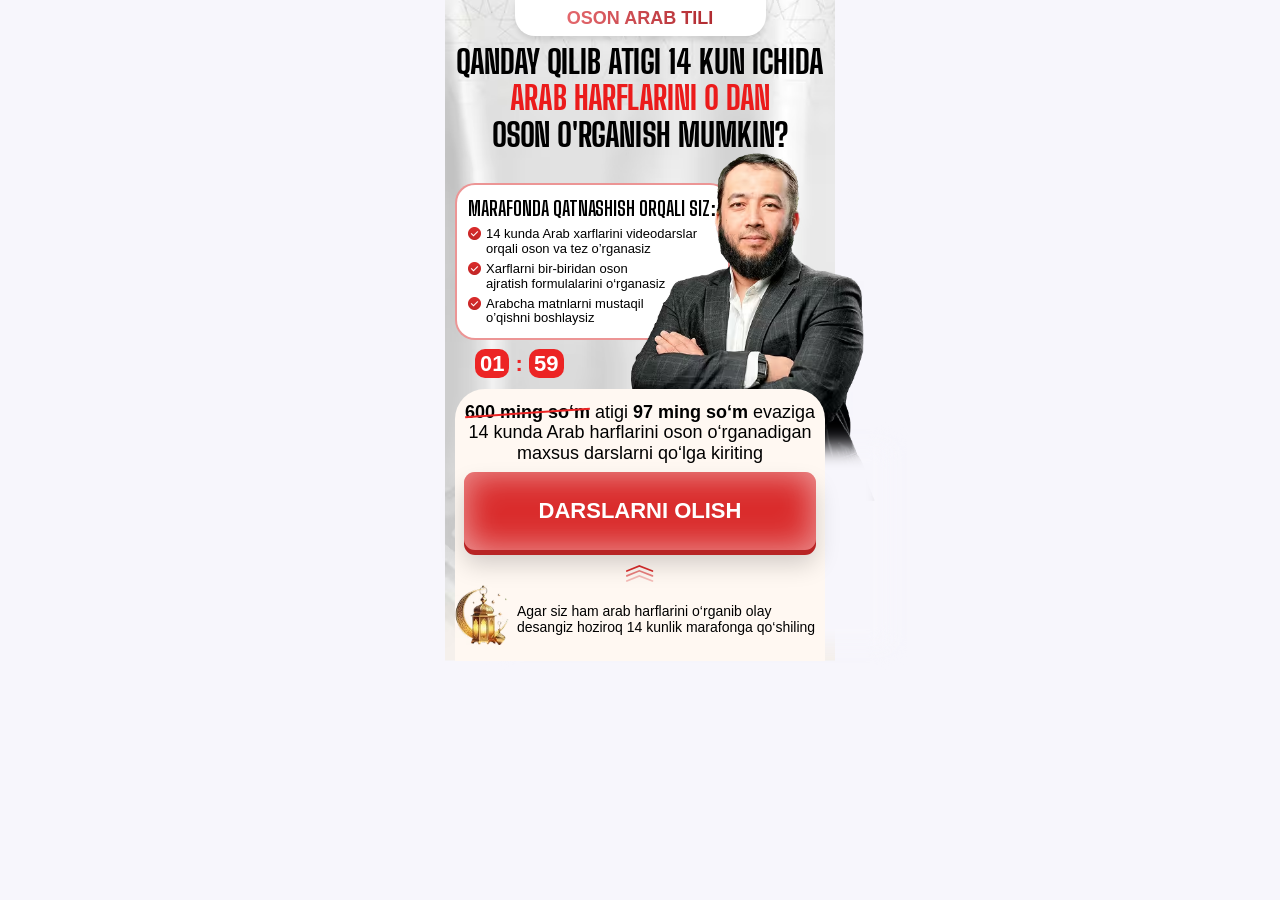
==== commit 7c676e19: "Add files via upload" ====
--- a/index.html
+++ b/index.html
@@ -1,86 +1,85 @@
-<!DOCTYPE html>
-<html lang="uz">
-
-<head>
-    <meta charset="UTF-8">
-    <meta name="viewport" content="width=device-width, initial-scale=1.0">
-    <title>Arab tili</title>
-    <style>
- * {margin: 0;padding: 0;box-sizing: border-box;}html, body {overflow-x: hidden;}body {background-color: #F7F6FC;}.hero {padding-bottom: 16px;}.hero__container {max-width: 390px;margin: 0 auto;padding: 0 10px;position: relative;background-image: url(./images/bg.avif);background-repeat: no-repeat;background-size: cover;}.hero__top {display: flex;align-items: center;justify-content: center;background-color: white;box-shadow: 0px 4px 5px 0px #0000001A;border-bottom-right-radius: 20px;border-bottom-left-radius: 20px;max-width: 251px;width: 100%;margin-left: auto;margin-right: auto;margin-bottom: 8px;padding: 9px 0;}.hero__top p {font-family: Helvetica, sans-serif;font-weight: 700;font-size: 18px;line-height: 100%;text-align: center;text-transform: uppercase;background: linear-gradient(90deg, #E4686D 0%, #B02A30 100%);-webkit-background-clip: text;-webkit-text-fill-color: transparent;background-clip: text;color: transparent;}.hero__title {font-family: "Big Shoulders Display", sans-serif;font-weight: 800;font-size: clamp(26px, 8vw, 32px);line-height: 114%;text-align: center;text-transform: uppercase;margin-bottom: 30px;}.hero__title span {color: #EB1B1B;}.hero__row {border: 2px solid #DA2C2C80;max-width: 275px;width: 100%;background-color: white;border-radius: 20px;padding: 13px 0 12px 11px;margin-bottom: 11px;}.hero__row-title {font-family: "Big Shoulders Display", sans-serif;font-weight: 700;font-size: clamp(18px, 5.5vw, 20px);line-height: 105%;text-transform: uppercase;margin-bottom: 8px;}.hero__nav {display: flex;flex-direction: column;gap: 5px;}.hero__item {display: flex;align-items: start;gap: 5px;}.hero__item p {font-family: Helvetica, sans-serif;font-weight: 400;font-size: clamp(11px, 3vw, 13px);line-height: 114%;vertical-align: middle;}.timer {font-family: Helvetica, sans-serif;font-weight: 700;font-size: 22px;line-height: 120%;color: white;margin-left: 20px;margin-bottom: 11px;}.timer span {background-color: #EC2424;padding: 2px 5px;border-radius: 10px;}.timer spans {color: #EC2424;border-radius: 3px;}.hero__images {position: absolute;top: 150px;right: -40px;}.gradient {background: linear-gradient(to right, #F7F6FC, #F7F6FC);width: 390px;height: 200px;position: absolute;right: -55px;bottom: 15px;filter: blur(10px);}.hero__box {position: relative;z-index: 2;width: 390;border-top-left-radius: 30px;border-top-right-radius: 30px;background-color: #FFF8F2;padding: 13px 0 16px 0;}.hero__box p {font-family: Helvetica, sans-serif;font-weight: 400;font-size: clamp(15px, 4.3vw, 18px);line-height: 114%;text-align: center;margin-bottom: 9px;}.hero__box p span {font-weight: 700;position: relative;}.hero__box p span::after {content: "";position: absolute;left: 0;top: 50%;width: 100%;height: 1.5px;background: #EC2424;transform: rotate(-4deg);}.hero__btn {width: 100%;background-color: #DA2C2C;box-shadow: 7.36px 7.36px 29.45px 0px #FFFFFF4D inset, -7.36px -7.36px 29.45px 0px #FFFFFF4D inset, 0px 5px 0px 0px #B82424, 0px 14px 25px rgba(0, 0, 0, .18);border: none;cursor: pointer;padding: 28px 0;font-family: Helvetica, sans-serif;font-weight: 700;text-decoration: none;font-size: clamp(21px, 6vw, 22px);line-height: 100%;text-align: center;text-transform: uppercase;color: white;border-radius: 11px;position: relative;z-index: 1;margin: 0 auto;display: flex;align-items: center;justify-content: center;max-width: clamp(280px, 87vw, 352px);}.hero__arrow {margin-bottom: 3px;margin-top: 15px;margin-left: auto;margin-right: auto;display: flex;}.hero__gift {display: flex;align-items: center;justify-content: center;gap: 8px;}.hero__gift p {font-family: Helvetica, sans-serif;font-weight: 400;font-size: clamp(11.8px, 3.6vw, 14px);line-height: 114%;margin-bottom: -10px;text-align: start;}@media (max-width:400px) {.hero__images {right: -50px;}.hero__row {padding: 10px 0 10px 10px;}}@media (max-width:340px) {.hero__images {right: -71px;top: 139px;}}
-    </style>
-    <link rel="stylesheet" href="./css/main.css" media="print" onload="this.media='all'" />
-    <noscript>
-        <link rel="stylesheet" href="./css/main.css" />
-    </noscript>
-</head>
-
-<body>
-    <section class="hero">
-        <div class="hero__container">
-            <div class="hero__top">
-                <p>Oson Arab tili</p>
-            </div>
-
-            <h1 class="hero__title">Qanday qilib atigi 14 kun ichida <br>
-                <span>arab harflarini 0 dan</span> <br>
-                oson o'rganish mumkin?
-            </h1>
-
-            <div class="hero__info">
-                <div class="hero__row">
-                    <h2 class="hero__row-title">Marafonda qatnashish orqali siz:</h2>
-                    <ul class="hero__nav">
-                        <li class="hero__item">
-                            <img src="./images/verfiy.png" loading="lazy" decoding="async" width="13" height="13"
-                                alt="verfiy">
-                            <p>14 kunda Arab xarflarini videodarslar <br> orqali oson va tez o’rganasiz</p>
-                        </li>
-                        <li class="hero__item">
-                            <img src="./images/verfiy.png" loading="lazy" decoding="async" width="13" height="13"
-                                alt="verfiy">
-                            <p>Xarflarni bir-biridan oson <br> ajratish formulalarini o‘rganasiz</p>
-                        </li>
-                        <li class="hero__item">
-                            <img src="./images/verfiy.png" loading="lazy" decoding="async" width="13" height="13"
-                                alt="verfiy">
-                            <p>Arabcha matnlarni mustaqil <br> o’qishni boshlaysiz</p>
-                        </li>
-                    </ul>
-                </div>
-                <div class="timer" id="timer">
-                    <span id="minutes">02</span>
-                    <spans>:</spans>
-                    <span id="seconds">00</span>
-                </div>
-
-                <img class="hero__images" src="./images/speaker.avif" loading="lazy" decoding="async" width="249"
-                    height="356" alt="speaker">
-
-                <div class="gradient"></div>
-            </div>
-
-            <div class="hero__box">
-                <p><span>600 ming so‘m</span> atigi <b>97 ming so‘m</b> evaziga <br> 14 kunda Arab harflarini oson
-                    o‘rganadigan <br> maxsus darslarni qo‘lga kiriting</p>
-                <a class="hero__btn registerBtn" href="https://t.me/arab_til_marafon">
-                    Darslarni olish
-                </a>
-
-                <img class="hero__arrow" src="./images/arrow.svg" loading="lazy" decoding="async" width="30" height="17"
-                    alt="arrow">
-
-                <div class="hero__gift">
-                    <img src="./images/gift.avif" loading="lazy" decoding="async" width="54" height="60" alt="gift">
-                    <p>Agar siz ham Ramazondan unumli foydalanib <br> Arab xarflarini o’rganib olay desangiz hoziroq
-                        <br> 14 kunlik marafonga qo’shiling
-                    </p>
-                </div>
-            </div>
-        </div>
-    </section>
-
-
-    <script defer src="./js/app.js"></script>
-</body>
-
+<!DOCTYPE html>
+<html lang="uz">
+
+<head>
+    <meta charset="UTF-8">
+    <meta name="viewport" content="width=device-width, initial-scale=1.0">
+    <title>Arab tili</title>
+    <style>
+ * {margin: 0;padding: 0;box-sizing: border-box;}html, body {overflow-x: hidden;}body {background-color: #F7F6FC;}.hero {padding-bottom: 16px;}.hero__container {max-width: 390px;margin: 0 auto;padding: 0 10px;position: relative;background-image: url(./images/bg.avif);background-repeat: no-repeat;background-size: cover;}.hero__top {display: flex;align-items: center;justify-content: center;background-color: white;box-shadow: 0px 4px 5px 0px #0000001A;border-bottom-right-radius: 20px;border-bottom-left-radius: 20px;max-width: 251px;width: 100%;margin-left: auto;margin-right: auto;margin-bottom: 8px;padding: 9px 0;}.hero__top p {font-family: Helvetica, sans-serif;font-weight: 700;font-size: 18px;line-height: 100%;text-align: center;text-transform: uppercase;background: linear-gradient(90deg, #E4686D 0%, #B02A30 100%);-webkit-background-clip: text;-webkit-text-fill-color: transparent;background-clip: text;color: transparent;}.hero__title {font-family: "Big Shoulders Display", sans-serif;font-weight: 800;font-size: clamp(26px, 8vw, 32px);line-height: 114%;text-align: center;text-transform: uppercase;margin-bottom: 30px;}.hero__title span {color: #EB1B1B;}.hero__row {border: 2px solid #DA2C2C80;max-width: 275px;width: 100%;background-color: white;border-radius: 20px;padding: 13px 0 12px 11px;margin-bottom: 11px;}.hero__row-title {font-family: "Big Shoulders Display", sans-serif;font-weight: 700;font-size: clamp(18px, 5.5vw, 20px);line-height: 105%;text-transform: uppercase;margin-bottom: 8px;}.hero__nav {display: flex;flex-direction: column;gap: 5px;}.hero__item {display: flex;align-items: start;gap: 5px;}.hero__item p {font-family: Helvetica, sans-serif;font-weight: 400;font-size: clamp(11px, 3vw, 13px);line-height: 114%;vertical-align: middle;}.timer {font-family: Helvetica, sans-serif;font-weight: 700;font-size: 22px;line-height: 120%;color: white;margin-left: 20px;margin-bottom: 11px;}.timer span {background-color: #EC2424;padding: 2px 5px;border-radius: 10px;}.timer spans {color: #EC2424;border-radius: 3px;}.hero__images {position: absolute;top: 150px;right: -40px;}.gradient {background: linear-gradient(to right, #F7F6FC, #F7F6FC);width: 390px;height: 200px;position: absolute;right: -55px;bottom: 15px;filter: blur(10px);}.hero__box {position: relative;z-index: 2;width: 390;border-top-left-radius: 30px;border-top-right-radius: 30px;background-color: #FFF8F2;padding: 13px 0 16px 0;}.hero__box p {font-family: Helvetica, sans-serif;font-weight: 400;font-size: clamp(15px, 4.3vw, 18px);line-height: 114%;text-align: center;margin-bottom: 9px;}.hero__box p span {font-weight: 700;position: relative;}.hero__box p span::after {content: "";position: absolute;left: 0;top: 50%;width: 100%;height: 1.5px;background: #EC2424;transform: rotate(-4deg);}.hero__btn {width: 100%;background-color: #DA2C2C;box-shadow: 7.36px 7.36px 29.45px 0px #FFFFFF4D inset, -7.36px -7.36px 29.45px 0px #FFFFFF4D inset, 0px 5px 0px 0px #B82424, 0px 14px 25px rgba(0, 0, 0, .18);border: none;cursor: pointer;padding: 28px 0;font-family: Helvetica, sans-serif;font-weight: 700;text-decoration: none;font-size: clamp(21px, 6vw, 22px);line-height: 100%;text-align: center;text-transform: uppercase;color: white;border-radius: 11px;position: relative;z-index: 1;margin: 0 auto;display: flex;align-items: center;justify-content: center;max-width: clamp(280px, 87vw, 352px);}.hero__arrow {margin-bottom: 3px;margin-top: 15px;margin-left: auto;margin-right: auto;display: flex;}.hero__gift {display: flex;align-items: center;justify-content: center;gap: 8px;}.hero__gift p {font-family: Helvetica, sans-serif;font-weight: 400;font-size: clamp(11.8px, 3.6vw, 14px);line-height: 114%;margin-bottom: -10px;text-align: start;}@media (max-width:400px) {.hero__images {right: -50px;}.hero__row {padding: 10px 0 10px 10px;}}@media (max-width:340px) {.hero__images {right: -71px;top: 139px;}}
+    </style>
+    <link rel="stylesheet" href="./css/main.css" media="print" onload="this.media='all'" />
+    <noscript>
+        <link rel="stylesheet" href="./css/main.css" />
+    </noscript>
+</head>
+
+<body>
+    <section class="hero">
+        <div class="hero__container">
+            <div class="hero__top">
+                <p>Oson Arab tili</p>
+            </div>
+
+            <h1 class="hero__title">Qanday qilib atigi 14 kun ichida <br>
+                <span>arab harflarini 0 dan</span> <br>
+                oson o'rganish mumkin?
+            </h1>
+
+            <div class="hero__info">
+                <div class="hero__row">
+                    <h2 class="hero__row-title">Marafonda qatnashish orqali siz:</h2>
+                    <ul class="hero__nav">
+                        <li class="hero__item">
+                            <img src="./images/verfiy.png" loading="lazy" decoding="async" width="13" height="13"
+                                alt="verfiy">
+                            <p>14 kunda Arab xarflarini videodarslar <br> orqali oson va tez o’rganasiz</p>
+                        </li>
+                        <li class="hero__item">
+                            <img src="./images/verfiy.png" loading="lazy" decoding="async" width="13" height="13"
+                                alt="verfiy">
+                            <p>Xarflarni bir-biridan oson <br> ajratish formulalarini o‘rganasiz</p>
+                        </li>
+                        <li class="hero__item">
+                            <img src="./images/verfiy.png" loading="lazy" decoding="async" width="13" height="13"
+                                alt="verfiy">
+                            <p>Arabcha matnlarni mustaqil <br> o’qishni boshlaysiz</p>
+                        </li>
+                    </ul>
+                </div>
+                <div class="timer" id="timer">
+                    <span id="minutes">02</span>
+                    <spans>:</spans>
+                    <span id="seconds">00</span>
+                </div>
+
+                <img class="hero__images" src="./images/speaker.avif" loading="lazy" decoding="async" width="249"
+                    height="356" alt="speaker">
+
+                <div class="gradient"></div>
+            </div>
+
+            <div class="hero__box">
+                <p><span>600 ming so‘m</span> atigi <b>97 ming so‘m</b> evaziga <br> 14 kunda Arab harflarini oson
+                    o‘rganadigan <br> maxsus darslarni qo‘lga kiriting</p>
+                <a class="hero__btn registerBtn" href="https://t.me/arab_til_marafon">
+                    Darslarni olish
+                </a>
+
+                <img class="hero__arrow" src="./images/arrow.svg" loading="lazy" decoding="async" width="30" height="17"
+                    alt="arrow">
+
+                <div class="hero__gift">
+                    <img src="./images/gift.avif" loading="lazy" decoding="async" width="54" height="60" alt="gift">
+                    <p>Agar siz ham arab harflarini o‘rganib olay desangiz hoziroq 14 kunlik marafonga qo‘shiling
+                    </p>
+                </div>
+            </div>
+        </div>
+    </section>
+
+
+    <script defer src="./js/app.js"></script>
+</body>
+
 </html>
